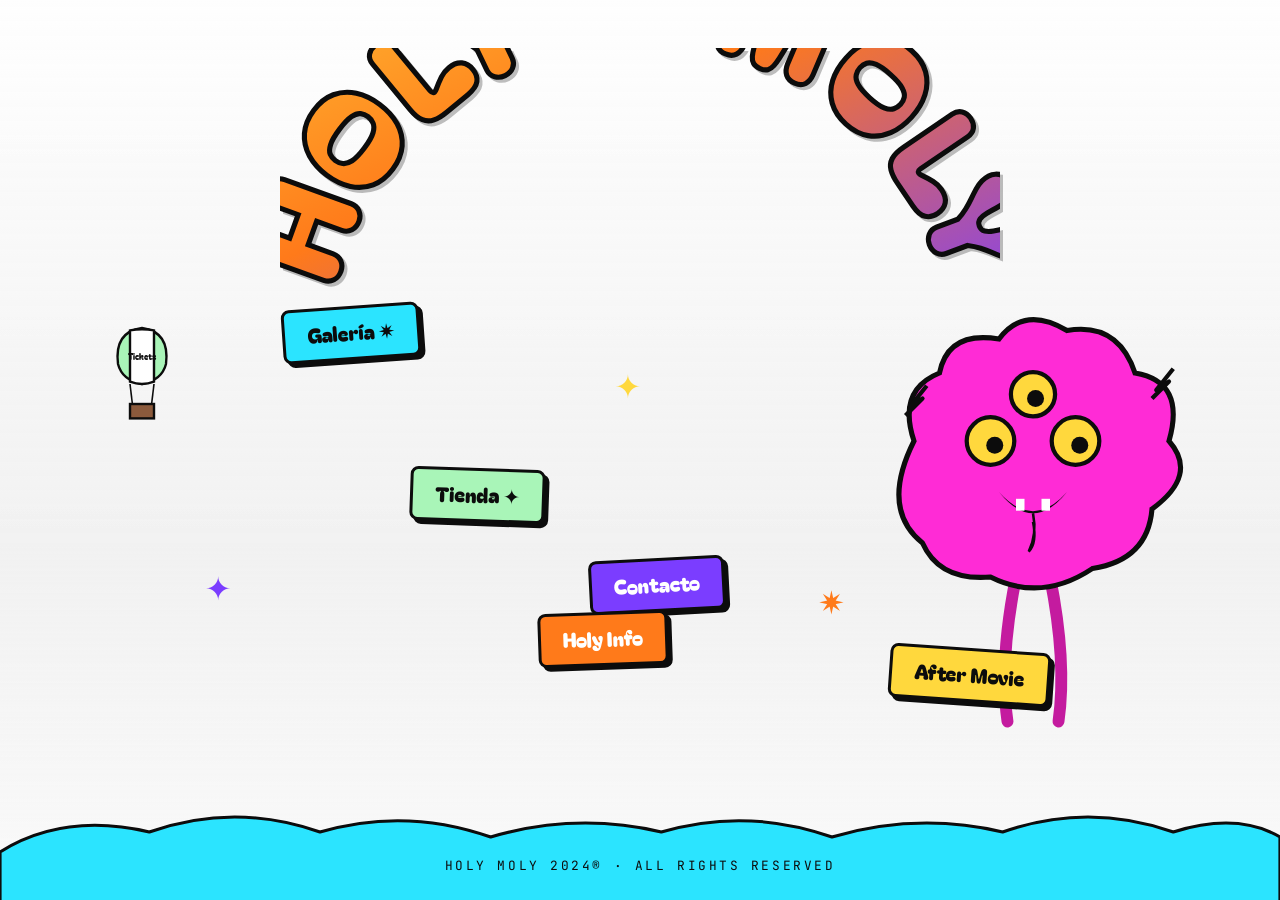
==== index.html @ dff4e441 "Initial commit: Holy Moly Fest site Co-Authored-By: Claude Opus 4.7 <noreply@anthropic.com>" ====
<!DOCTYPE html>
<html lang="es">
<head>
<meta charset="UTF-8">
<meta name="viewport" content="width=device-width, initial-scale=1">
<title>Holy Moly Fest — Latin Tech · CDMX</title>
<meta name="description" content="Holy Moly Fest 2024. 11 de Mayo en Frontón México. Latin Tech, energía y comunidad. Creado por MrPig.">
<link rel="preconnect" href="https://fonts.googleapis.com">
<link rel="preconnect" href="https://fonts.gstatic.com" crossorigin>
<link href="https://fonts.googleapis.com/css2?family=Bagel+Fat+One&family=DM+Sans:ital,wght@0,400;0,500;0,700;1,400&family=JetBrains+Mono:wght@400;500&display=swap" rel="stylesheet">
<link rel="stylesheet" href="styles.css">
<link rel="icon" href="data:image/svg+xml,%3Csvg xmlns='http://www.w3.org/2000/svg' viewBox='0 0 64 64'%3E%3Ccircle cx='32' cy='32' r='28' fill='%23ff2bd6'/%3E%3Ccircle cx='22' cy='28' r='5' fill='%23ffd83d'/%3E%3Ccircle cx='42' cy='28' r='5' fill='%23ffd83d'/%3E%3Ccircle cx='32' cy='18' r='5' fill='%23ffd83d'/%3E%3C/svg%3E">
<style>
  /* homepage-only overrides to match PDF */
  .home-stage {
    position: relative;
    width: 100%;
    min-height: 100vh;
    background: #fff;
    overflow: hidden;
    isolation: isolate;
  }
  .home-stage__bg {
    position: absolute; inset: 0;
    background-image: url('https://images.unsplash.com/photo-1585464231875-d9ef1f5ad396?w=2000&q=80&auto=format&fit=crop');
    background-size: cover;
    background-position: center;
    filter: grayscale(1) contrast(1.1);
    z-index: 0;
  }
  .home-stage__bg::after {
    content: ""; position: absolute; inset: 0;
    background: linear-gradient(180deg, rgba(240,240,240,.2) 0%, rgba(0,0,0,.05) 60%, rgba(180,240,255,.3) 100%);
  }
  .home-stage__logo {
    position: relative; z-index: 3;
    width: min(720px, 88vw);
    margin: clamp(2rem, 4vw, 3rem) auto 0;
    display: block;
    filter: drop-shadow(3px 3px 0 rgba(0,0,0,.25));
  }
  .home-stage__mascot {
    position: absolute;
    width: min(340px, 42vw);
    right: 6%;
    top: 32%;
    z-index: 3;
    animation: float 6s ease-in-out infinite;
    pointer-events: none;
  }
  .home-stage__tag {
    position: absolute;
    z-index: 3;
    font-family: var(--ff-display);
    padding: 8px 22px;
    border: 3px solid var(--ink);
    border-radius: 8px;
    box-shadow: 4px 4px 0 var(--ink);
    font-size: clamp(1rem, 1.6vw, 1.5rem);
    animation: bob 4s ease-in-out infinite;
    transition: transform .25s;
    text-decoration: none;
    color: var(--ink);
    white-space: nowrap;
  }
  .home-stage__tag:hover { transform: rotate(0deg) scale(1.1) !important; }
  .home-stage__tag--galeria { background: var(--cyan); top: 34%; left: 22%; }
  .home-stage__tag--tickets { background: #fff; top: 42%; left: 8%; animation-delay: .4s; }
  .home-stage__tag--tienda { background: #a9f5b8; top: 52%; left: 32%; animation-delay: .8s; }
  .home-stage__tag--contacto { background: var(--purple); color: #fff; top: 62%; left: 46%; animation-delay: 1.2s; }
  .home-stage__tag--aftermovie { background: var(--yellow); top: 72%; right: 18%; animation-delay: 1.6s; }
  .home-stage__tag--holyinfo { background: var(--orange); color:#fff; bottom: 26%; left: 42%; animation-delay: 2s; }
  .home-stage__sparkle {
    position: absolute;
    z-index: 2;
    font-family: var(--ff-display);
    font-size: clamp(1.5rem, 2.5vw, 2.5rem);
    animation: bob 5s ease-in-out infinite;
  }
  .home-stage__balloon {
    position: absolute;
    width: 80px; left: 8%; top: 36%;
    z-index: 3;
    animation: float 7s ease-in-out infinite;
  }
  .home-stage__cloud {
    position: absolute;
    bottom: -2px; left: 0; right: 0;
    z-index: 2;
    width: 100%;
    height: 110px;
    display: block;
  }
  .home-stage__footer-text {
    position: absolute;
    bottom: 24px;
    left: 0; right: 0;
    text-align: center;
    color: var(--ink);
    font-family: var(--ff-mono);
    font-size: .8rem;
    letter-spacing: .2em;
    text-transform: uppercase;
    z-index: 4;
  }
  @media (max-width: 760px) {
    .home-stage__mascot { width: 48vw; right: 4%; top: 38%; }
    .home-stage__balloon { width: 60px; top: 30%; }
    .home-stage__tag--galeria { top: 30%; left: 8%; }
    .home-stage__tag--tickets { top: 42%; left: 6%; }
    .home-stage__tag--tienda { top: 56%; left: 8%; }
    .home-stage__tag--contacto { top: 66%; left: 8%; }
    .home-stage__tag--aftermovie { bottom: 22%; right: 6%; }
    .home-stage__tag--holyinfo { bottom: 14%; left: 8%; }
  }
</style>
</head>
<body>

<!-- ============== HOMEPAGE HERO — full viewport, all nav via floating tags ============== -->
<main class="home-stage">
  <div class="home-stage__bg"></div>

  <!-- Arched HOLY MOLY logo -->
  <svg class="home-stage__logo" viewBox="0 0 700 260" aria-label="Holy Moly">
    <defs>
      <linearGradient id="hmGrad" x1="0" y1="0" x2="1" y2="1">
        <stop offset="0%" stop-color="#ffd83d"/>
        <stop offset="50%" stop-color="#ff7a1a"/>
        <stop offset="100%" stop-color="#7b3dff"/>
      </linearGradient>
      <path id="arc" d="M 60 220 A 300 300 0 0 1 640 220"/>
    </defs>
    <text font-family="Bagel Fat One, cursive" font-size="130" fill="url(#hmGrad)" stroke="#0c0c0c" stroke-width="5" text-anchor="middle">
      <textPath href="#arc" startOffset="50%">HOLY ✦ MOLY</textPath>
    </text>
  </svg>

  <!-- Mascot climbing/peeking -->
  <svg class="home-stage__mascot" viewBox="0 0 400 520" aria-hidden="true">
    <path d="M180 340 Q160 440 170 510" stroke="#c41b9f" stroke-width="14" fill="none" stroke-linecap="round"/>
    <path d="M220 340 Q240 440 230 510" stroke="#c41b9f" stroke-width="14" fill="none" stroke-linecap="round"/>
    <path d="M60 180 Q40 120 90 100 Q100 50 160 60 Q190 20 240 50 Q300 40 320 100 Q380 110 360 180 Q395 220 340 260 Q335 320 270 330 Q210 370 150 340 Q90 345 70 300 Q20 260 60 180 Z" fill="#ff2bd6" stroke="#0c0c0c" stroke-width="6"/>
    <path d="M50 150 L70 130 L55 140 L75 115" stroke="#0c0c0c" stroke-width="5" fill="#2be4ff" stroke-linejoin="round"/>
    <path d="M340 130 L360 110 L345 120 L365 95" stroke="#0c0c0c" stroke-width="5" fill="#2be4ff" stroke-linejoin="round"/>
    <circle cx="150" cy="180" r="28" fill="#ffd83d" stroke="#0c0c0c" stroke-width="5"/>
    <circle cx="250" cy="180" r="28" fill="#ffd83d" stroke="#0c0c0c" stroke-width="5"/>
    <circle cx="200" cy="125" r="26" fill="#ffd83d" stroke="#0c0c0c" stroke-width="5"/>
    <circle cx="155" cy="185" r="10" fill="#0c0c0c"/>
    <circle cx="255" cy="185" r="10" fill="#0c0c0c"/>
    <circle cx="203" cy="130" r="10" fill="#0c0c0c"/>
    <path d="M160 240 Q200 285 240 240 Q220 265 200 265 Q180 265 160 240 Z" fill="#0c0c0c"/>
    <rect x="180" y="248" width="10" height="14" fill="#fff"/>
    <rect x="210" y="248" width="10" height="14" fill="#fff"/>
    <path d="M200 265 Q205 290 195 310 Q205 300 200 275" fill="#2be4ff" stroke="#0c0c0c" stroke-width="3"/>
  </svg>

  <!-- Hot air balloon with Tickets -->
  <svg class="home-stage__balloon" viewBox="0 0 100 140">
    <path d="M20 50 Q15 10 50 5 Q85 10 80 50 Q75 70 50 75 Q25 70 20 50 Z" fill="#a9f5b8" stroke="#0c0c0c" stroke-width="3"/>
    <path d="M35 8 Q50 5 65 8 L65 72 Q50 78 35 72 Z" fill="#fff" stroke="#0c0c0c" stroke-width="3"/>
    <line x1="35" y1="75" x2="38" y2="100" stroke="#0c0c0c" stroke-width="2"/>
    <line x1="65" y1="75" x2="62" y2="100" stroke="#0c0c0c" stroke-width="2"/>
    <rect x="35" y="100" width="30" height="18" fill="#8b5a3c" stroke="#0c0c0c" stroke-width="3"/>
    <text x="50" y="45" font-family="Bagel Fat One" font-size="10" text-anchor="middle" fill="#0c0c0c">Tickets</text>
  </svg>

  <!-- Floating navigation tags -->
  <a href="galeria.html" class="home-stage__tag home-stage__tag--galeria" style="transform:rotate(-4deg);">Galería ✷</a>
  <a href="tienda.html" class="home-stage__tag home-stage__tag--tienda" style="transform:rotate(2deg);">Tienda ✦</a>
  <a href="contacto.html" class="home-stage__tag home-stage__tag--contacto" style="transform:rotate(-3deg);">Contacto</a>
  <a href="aftermovie.html" class="home-stage__tag home-stage__tag--aftermovie" style="transform:rotate(4deg);">After Movie</a>
  <a href="holy-info.html" class="home-stage__tag home-stage__tag--holyinfo" style="transform:rotate(-2deg);">Holy Info</a>

  <!-- Sparkles -->
  <span class="home-stage__sparkle" style="top:40%; left:48%; color:#ffd83d;">✦</span>
  <span class="home-stage__sparkle" style="top:64%; right:34%; color:#ff7a1a; animation-delay:1s;">✷</span>
  <span class="home-stage__sparkle" style="bottom:32%; left:16%; color:#7b3dff; animation-delay:2s;">✦</span>

  <!-- Cyan wave cloud at bottom -->
  <svg class="home-stage__cloud" viewBox="0 0 1200 110" preserveAspectRatio="none">
    <path d="M0 60 Q60 20 140 40 Q220 10 300 40 Q380 15 460 45 Q540 20 620 40 Q700 15 780 45 Q860 20 940 40 Q1020 10 1100 40 Q1160 20 1200 45 L1200 110 L0 110 Z" fill="#2be4ff" stroke="#0c0c0c" stroke-width="3"/>
  </svg>

  <div class="home-stage__footer-text">Holy Moly 2024® · All Rights Reserved</div>
</main>

<!-- ============== MOBILE DRAWER (fallback nav for small screens) ============== -->
<div class="drawer"><button class="drawer__close">✕</button><ul>
  <li><a href="index.html">Inicio</a></li><li><a href="tienda.html">Tienda</a></li><li><a href="galeria.html">Galería</a></li>
  <li><a href="tickets.html">Tickets</a></li><li><a href="aftermovie.html">After Movie</a></li>
  <li><a href="contacto.html">Contacto</a></li><li><a href="holy-info.html">Holy Info</a></li>
</ul></div>

<!-- Tickets balloon is a link too (overlay) -->
<a href="tickets.html" style="position:absolute; left:8%; top:36%; width:90px; height:130px; z-index:5;" aria-label="Tickets"></a>

<script src="script.js"></script>
</body>
</html>
---- styles.css ----
/* =========================================================
   HOLY MOLY FEST — global styles
   ========================================================= */

:root {
  --bg: #f4f1ea;
  --bg-warm: #ede8dd;
  --ink: #0c0c0c;
  --ink-soft: #2a2a2a;
  --line: #0c0c0c;

  --pink: #ff2bd6;
  --pink-deep: #c41b9f;
  --cyan: #2be4ff;
  --yellow: #ffd83d;
  --lime: #9bff5f;
  --purple: #7b3dff;
  --orange: #ff7a1a;

  --nav-h: 72px;
  --radius: 14px;
  --shadow-hard: 4px 4px 0 0 var(--ink);
  --shadow-soft: 0 14px 40px -10px rgba(0,0,0,.2);

  --ff-display: "Bagel Fat One", "Chango", system-ui, sans-serif;
  --ff-body: "DM Sans", "Inter", system-ui, sans-serif;
  --ff-mono: "JetBrains Mono", ui-monospace, monospace;
}

*, *::before, *::after { box-sizing: border-box; }

html, body { margin: 0; padding: 0; }

body {
  font-family: var(--ff-body);
  background: var(--bg);
  color: var(--ink);
  line-height: 1.55;
  -webkit-font-smoothing: antialiased;
  overflow-x: hidden;
}

img { max-width: 100%; display: block; }
a { color: inherit; text-decoration: none; }
button { font: inherit; cursor: pointer; border: none; background: none; color: inherit; }

::selection { background: var(--pink); color: #fff; }

/* ---------- typography ---------- */
.display {
  font-family: var(--ff-display);
  font-weight: 400;
  line-height: .95;
  letter-spacing: -0.01em;
  text-transform: none;
}

h1, h2, h3 { font-family: var(--ff-display); font-weight: 400; line-height: .95; margin: 0; }
h1 { font-size: clamp(3rem, 9vw, 7rem); }
h2 { font-size: clamp(2.2rem, 6vw, 4.5rem); }
h3 { font-size: clamp(1.4rem, 3vw, 2rem); }

.eyebrow {
  font-family: var(--ff-mono);
  font-size: 0.75rem;
  letter-spacing: 0.22em;
  text-transform: uppercase;
  font-weight: 500;
}

.lede {
  font-size: clamp(1rem, 1.3vw, 1.15rem);
  max-width: 62ch;
  margin: 0 auto;
  color: var(--ink-soft);
}

/* ---------- nav ---------- */
.nav {
  position: relative; z-index: 50;
  height: var(--nav-h);
  display: grid;
  grid-template-columns: 1fr auto 1fr;
  align-items: center;
  padding: 0 clamp(1rem, 3vw, 2.5rem);
  background: #fff;
  border-top: 2px solid var(--ink);
  border-bottom: 2px solid var(--ink);
}

.nav__list {
  list-style: none;
  margin: 0; padding: 0;
  display: flex;
  gap: clamp(0.8rem, 2.2vw, 2.2rem);
  align-items: center;
}
.nav__list--right { justify-content: flex-end; }

.nav__link {
  font-family: var(--ff-display);
  font-size: clamp(0.95rem, 1.2vw, 1.15rem);
  position: relative;
  padding: 6px 2px;
  transition: color .2s;
}
.nav__link:hover { color: var(--pink); }
.nav__link.is-active::after {
  content: ""; position: absolute; left: 0; right: 0; bottom: -2px;
  height: 4px; background: var(--pink);
}

.nav__logo {
  display: flex; align-items: center; gap: 10px;
  font-family: var(--ff-display);
  font-size: clamp(1.4rem, 2vw, 1.8rem);
}
.nav__logo svg { width: 28px; height: 28px; }

.nav__cart {
  position: relative;
  display: inline-flex; align-items: center; gap: 6px;
  padding: 8px 12px;
  border: 2px solid var(--ink);
  border-radius: 999px;
  background: var(--yellow);
  font-family: var(--ff-display);
  font-size: 0.95rem;
  transition: transform .15s;
}
.nav__cart:hover { transform: translate(-2px,-2px); box-shadow: var(--shadow-hard); }
.nav__cart-count {
  background: var(--pink); color: #fff;
  padding: 0 7px; border-radius: 999px;
  font-family: var(--ff-mono); font-size: .72rem;
  border: 2px solid var(--ink);
}

.nav__burger { display: none; border: 2px solid var(--ink); padding: 8px 10px; border-radius: 10px; background: #fff; }
.nav__burger span { display: block; width: 22px; height: 2px; background: var(--ink); margin: 4px 0; }

@media (max-width: 960px) {
  .nav { grid-template-columns: auto 1fr auto; }
  .nav__list { display: none; }
  .nav__burger { display: block; }
  .nav__logo { order: 0; }
  .nav__cart { order: 1; }
}

/* mobile drawer */
.drawer {
  position: fixed; inset: 0;
  background: var(--bg);
  z-index: 200;
  display: none;
  padding: 2rem;
  transform: translateY(-100%);
  transition: transform .4s ease;
}
.drawer.is-open { display: block; transform: translateY(0); }
.drawer__close { position: absolute; top: 1.2rem; right: 1.2rem; font-family: var(--ff-display); font-size: 2rem; }
.drawer ul { list-style: none; padding: 0; margin: 4rem 0 0; }
.drawer li { font-family: var(--ff-display); font-size: clamp(2rem, 8vw, 3.5rem); padding: .4rem 0; border-bottom: 2px solid var(--ink); }
.drawer li a { display: block; transition: color .2s, transform .2s; }
.drawer li a:hover { color: var(--pink); transform: translateX(8px); }

/* ---------- hero ---------- */
.hero {
  position: relative;
  width: 100%;
  min-height: clamp(380px, 72vh, 760px);
  background: #1a1a1a;
  overflow: hidden;
  isolation: isolate;
}
.hero__bg {
  position: absolute; inset: 0;
  background-size: cover;
  background-position: center;
  filter: grayscale(1) contrast(1.05);
}
.hero__bg::after {
  content: ""; position: absolute; inset: 0;
  background: linear-gradient(180deg, rgba(0,0,0,.15) 0%, rgba(0,0,0,.35) 100%);
}
.hero__inner {
  position: relative; z-index: 2;
  display: flex; align-items: center; justify-content: center;
  min-height: inherit;
  padding: clamp(2rem, 5vw, 4rem);
}
.hero__mascot {
  position: absolute;
  pointer-events: none;
  animation: float 6s ease-in-out infinite;
}
@keyframes float {
  0%, 100% { transform: translateY(0) rotate(-1deg); }
  50% { transform: translateY(-18px) rotate(2deg); }
}

/* ---------- sections ---------- */
.section { padding: clamp(3rem, 8vw, 7rem) clamp(1rem, 4vw, 3rem); }
.wrap { max-width: 1280px; margin: 0 auto; }
.center { text-align: center; }

.page-title {
  text-align: center;
  padding: clamp(2.5rem, 6vw, 5rem) 1rem clamp(1.5rem, 3vw, 3rem);
}
.page-title h1 { margin-bottom: 1rem; }
.page-title p { text-transform: uppercase; font-size: .9rem; letter-spacing: .05em; max-width: 64ch; margin: 1rem auto 0; color: var(--ink-soft); }

.divider {
  width: 180px; height: 3px; background: var(--ink); margin: 1.2rem auto 0;
}

/* ---------- buttons ---------- */
.btn {
  display: inline-flex; align-items: center; gap: 10px;
  padding: 14px 26px;
  border: 2px solid var(--ink);
  border-radius: 999px;
  font-family: var(--ff-display);
  font-size: 1rem;
  background: #fff;
  transition: transform .18s, box-shadow .18s, background .18s;
}
.btn:hover { transform: translate(-3px,-3px); box-shadow: var(--shadow-hard); }
.btn--dark { background: var(--ink); color: #fff; }
.btn--pink { background: var(--pink); color: #fff; }
.btn--yellow { background: var(--yellow); }
.btn--cyan { background: var(--cyan); }

/* ---------- cards / products ---------- */
.prod-grid {
  display: grid;
  grid-template-columns: repeat(auto-fit, minmax(260px, 1fr));
  gap: clamp(1.2rem, 3vw, 2.5rem);
  max-width: 1280px; margin: 0 auto;
}
.prod {
  text-align: center;
  display: block;
  transition: transform .3s cubic-bezier(.2,.9,.3,1);
}
.prod:hover { transform: translateY(-8px); }
.prod__img {
  aspect-ratio: 4/5;
  background: var(--bg-warm);
  border: 2px solid var(--ink);
  border-radius: var(--radius);
  display: grid; place-items: center;
  overflow: hidden;
  position: relative;
  transition: box-shadow .3s;
}
.prod:hover .prod__img { box-shadow: var(--shadow-hard); }
.prod__img svg { width: 60%; height: 60%; }
.prod__title { font-family: var(--ff-display); font-size: 1.5rem; margin-top: 1rem; }
.prod__price { font-family: var(--ff-mono); font-size: .95rem; color: var(--ink-soft); }

.badge {
  display: inline-block;
  font-family: var(--ff-display);
  background: var(--pink); color: #fff;
  padding: 4px 12px;
  border: 2px solid var(--ink);
  border-radius: 999px;
  font-size: .8rem;
  transform: rotate(-3deg);
}

/* ---------- footer ---------- */
.footer {
  border-top: 2px solid var(--ink);
  padding: 3rem clamp(1rem, 4vw, 3rem);
  background: var(--bg-warm);
}
.footer__grid {
  max-width: 1280px; margin: 0 auto;
  display: grid;
  grid-template-columns: 2fr 1fr 1fr 1fr 1fr;
  gap: 2rem;
  align-items: start;
}
.footer h4 { font-family: var(--ff-display); font-size: 1.1rem; margin-bottom: 1rem; }
.footer ul { list-style: none; margin: 0; padding: 0; display: flex; flex-direction: column; gap: .4rem; }
.footer a { font-size: .95rem; transition: color .2s; }
.footer a:hover { color: var(--pink); }
.footer__logo { font-family: var(--ff-display); font-size: 2.2rem; }
.footer__legal { font-size: .8rem; color: var(--ink-soft); margin-top: .4rem; font-family: var(--ff-mono); text-transform: uppercase; letter-spacing: .08em; }
@media (max-width: 900px) {
  .footer__grid { grid-template-columns: repeat(2, 1fr); }
  .footer__grid > :first-child { grid-column: span 2; }
}

/* ---------- marquee ---------- */
.marquee {
  display: flex;
  overflow: hidden;
  gap: 2rem;
  padding: 1rem 0;
  background: var(--pink);
  color: #fff;
  border-top: 2px solid var(--ink);
  border-bottom: 2px solid var(--ink);
}
.marquee__track {
  display: flex; gap: 2rem; flex-shrink: 0;
  animation: marq 30s linear infinite;
  padding-right: 2rem;
}
@keyframes marq { to { transform: translateX(-100%); } }
.marquee span { font-family: var(--ff-display); font-size: clamp(1.5rem, 3vw, 2.4rem); white-space: nowrap; display: inline-flex; align-items: center; gap: 1.2rem; }
.marquee svg { width: 28px; height: 28px; flex-shrink: 0; }

/* ---------- gallery grid ---------- */
.gal {
  display: grid;
  grid-template-columns: repeat(3, 1fr);
  gap: 8px;
  max-width: 1280px; margin: 0 auto;
}
.gal__item {
  aspect-ratio: 4/3;
  overflow: hidden;
  position: relative;
  border-radius: 6px;
  cursor: pointer;
  transition: transform .3s;
}
.gal__item:hover { transform: scale(1.02); z-index: 2; }
.gal__item::before {
  content: ""; position: absolute; inset: 0;
  background: linear-gradient(135deg, rgba(255,43,214,.7), rgba(43,228,255,.7));
  mix-blend-mode: multiply;
  opacity: 0;
  transition: opacity .3s;
}
.gal__item:hover::before { opacity: .8; }
.gal__item img { width: 100%; height: 100%; object-fit: cover; }
@media (max-width: 800px) {
  .gal { grid-template-columns: repeat(2, 1fr); }
}

/* ---------- tickets ---------- */
.ticket {
  display: grid;
  grid-template-columns: 1fr 260px;
  border: 2px solid var(--ink);
  border-radius: 18px;
  overflow: hidden;
  max-width: 860px; margin: 0 auto 1.5rem;
  background: #fff;
  transition: transform .25s, box-shadow .25s;
}
.ticket:hover { transform: translate(-4px,-4px); box-shadow: 8px 8px 0 0 var(--ink); }
.ticket__body { padding: 1.8rem 2rem; }
.ticket__body h3 { text-transform: uppercase; margin-bottom: .6rem; }
.ticket__meta { display: flex; flex-direction: column; gap: .3rem; font-family: var(--ff-mono); font-size: .88rem; margin-bottom: 1.2rem; }
.ticket__meta b { font-family: var(--ff-display); font-weight: 400; margin-right: .4rem; }
.ticket__stub {
  background: linear-gradient(140deg, #a9f5b8, #7be4ff 40%, #ffc85e 85%);
  display: grid; place-items: center;
  position: relative;
  border-left: 2px dashed var(--ink);
}
.ticket__stub-inner {
  text-align: center;
  font-family: var(--ff-display);
  font-size: 1.8rem;
  line-height: 1;
  color: var(--pink-deep);
  text-shadow: 2px 2px 0 #fff;
}
@media (max-width: 700px) {
  .ticket { grid-template-columns: 1fr; }
  .ticket__stub { min-height: 120px; border-left: none; border-top: 2px dashed var(--ink); }
}

/* ---------- product detail ---------- */
.pdp {
  display: grid;
  grid-template-columns: 90px 1fr 1fr;
  gap: 2rem;
  max-width: 1200px;
  margin: 0 auto;
  padding: clamp(2rem, 5vw, 4rem) clamp(1rem, 3vw, 2rem);
}
.pdp__thumbs { display: flex; flex-direction: column; gap: 10px; }
.pdp__thumb { aspect-ratio: 1; border: 2px solid var(--ink); border-radius: 10px; background: var(--bg-warm); cursor: pointer; overflow: hidden; transition: transform .18s; }
.pdp__thumb:hover { transform: scale(1.04); }
.pdp__thumb.is-active { background: var(--yellow); }
.pdp__main { aspect-ratio: 4/5; border: 2px solid var(--ink); border-radius: var(--radius); background: var(--bg-warm); display: grid; place-items: center; overflow: hidden; }
.pdp__main svg { width: 70%; height: 70%; }
.pdp__info h1 { font-size: clamp(2.2rem, 5vw, 3.4rem); margin-bottom: 1rem; }
.pdp__price { font-family: var(--ff-display); font-size: 1.8rem; margin: 1rem 0 .5rem; }
.pdp__sizes { display: flex; gap: 10px; margin: 1.2rem 0; }
.pdp__size {
  padding: 8px 18px;
  border: 2px solid var(--ink);
  border-radius: 999px;
  background: #fff;
  font-family: var(--ff-mono);
  font-size: .9rem;
  transition: all .15s;
}
.pdp__size:hover, .pdp__size.is-active { background: var(--ink); color: #fff; }
.pdp__meta { font-style: italic; color: var(--ink-soft); font-size: .9rem; margin: 1rem 0 1.5rem; }
.pdp__actions { display: flex; flex-direction: column; gap: 10px; max-width: 280px; }

@media (max-width: 900px) {
  .pdp { grid-template-columns: 1fr; }
  .pdp__thumbs { flex-direction: row; order: 2; }
  .pdp__thumb { width: 70px; }
}

/* ---------- contact ---------- */
.contact-block {
  max-width: 720px; margin: 0 auto 3rem;
  text-align: center;
}
.contact-block h2 { margin-bottom: .5rem; }
.contact-block p { text-transform: uppercase; font-size: .9rem; line-height: 1.7; letter-spacing: .04em; color: var(--ink-soft); margin: 1.5rem 0; }

/* ---------- video placeholder ---------- */
.video-frame {
  max-width: 1100px; margin: 0 auto;
  aspect-ratio: 16/9;
  border: 2px solid var(--ink);
  border-radius: var(--radius);
  background: #111;
  position: relative;
  overflow: hidden;
  display: grid; place-items: center;
}
.video-frame__play {
  width: 110px; height: 110px;
  border-radius: 50%;
  background: var(--pink);
  border: 3px solid #fff;
  display: grid; place-items: center;
  cursor: pointer;
  transition: transform .2s;
  box-shadow: 0 0 0 6px rgba(255,43,214,.3);
}
.video-frame__play:hover { transform: scale(1.1); }
.video-frame__play::after {
  content: ""; width: 0; height: 0;
  border-left: 26px solid #fff; border-top: 16px solid transparent; border-bottom: 16px solid transparent;
  margin-left: 6px;
}
.video-frame__stars {
  position: absolute; inset: 0;
  background-image:
    radial-gradient(circle, #fff 1px, transparent 1.5px),
    radial-gradient(circle, #fff 0.8px, transparent 1.2px);
  background-size: 90px 90px, 50px 50px;
  background-position: 0 0, 25px 25px;
  opacity: .2;
}

/* ---------- FAQ ---------- */
.faq { max-width: 820px; margin: 0 auto; }
.faq__item { border-bottom: 2px solid var(--ink); padding: 1.2rem 0; }
.faq__q { display: flex; justify-content: space-between; align-items: center; font-family: var(--ff-display); font-size: 1.25rem; cursor: pointer; width: 100%; text-align: left; }
.faq__q::after { content: "+"; font-size: 2rem; transition: transform .25s; }
.faq__item.is-open .faq__q::after { transform: rotate(45deg); }
.faq__a { max-height: 0; overflow: hidden; transition: max-height .35s ease; color: var(--ink-soft); }
.faq__item.is-open .faq__a { max-height: 400px; padding-top: 1rem; }

/* ---------- feature blocks ---------- */
.feats {
  display: grid; grid-template-columns: repeat(auto-fit, minmax(240px, 1fr));
  gap: 1.5rem;
  max-width: 1200px; margin: 0 auto;
}
.feat {
  padding: 2rem;
  border: 2px solid var(--ink);
  border-radius: var(--radius);
  background: #fff;
  transition: transform .25s;
}
.feat:hover { transform: translate(-4px,-4px); box-shadow: var(--shadow-hard); }
.feat--pink { background: var(--pink); color: #fff; }
.feat--cyan { background: var(--cyan); }
.feat--yellow { background: var(--yellow); }
.feat--lime { background: var(--lime); }
.feat h3 { margin-bottom: .6rem; }

/* ---------- entrance animations ---------- */
.reveal { opacity: 0; transform: translateY(24px); transition: opacity .7s, transform .7s; }
.reveal.is-in { opacity: 1; transform: none; }

.delay-1 { transition-delay: .1s; }
.delay-2 { transition-delay: .2s; }
.delay-3 { transition-delay: .3s; }
.delay-4 { transition-delay: .4s; }

/* ---------- utilities ---------- */
.bg-pink { background: var(--pink); color: #fff; }
.bg-cyan { background: var(--cyan); }
.bg-yellow { background: var(--yellow); }
.bg-warm { background: var(--bg-warm); }
.stack > * + * { margin-top: 1rem; }

/* ---------- Home hero bold ---------- */
.home-hero {
  position: relative;
  min-height: 92vh;
  background: #1a1a1a url("https://images.unsplash.com/photo-1533174072545-7a4b6ad7a6c3?w=1800&q=80&auto=format&fit=crop") center/cover;
  overflow: hidden;
  isolation: isolate;
}
.home-hero::before {
  content: ""; position: absolute; inset: 0;
  background: linear-gradient(180deg, rgba(0,0,0,.1), rgba(0,0,0,.5));
  filter: grayscale(1);
  z-index: 0;
}
.home-hero__bgimg {
  position: absolute; inset: 0;
  background-size: cover; background-position: center;
  filter: grayscale(1) contrast(1.08);
  z-index: -1;
}
.home-hero__logo {
  position: absolute;
  top: clamp(60px, 10vh, 130px);
  left: 50%; transform: translateX(-50%);
  z-index: 3;
  width: min(640px, 78vw);
  filter: drop-shadow(4px 4px 0 rgba(0,0,0,.35));
}
.home-hero__cta {
  position: absolute; inset: 0; z-index: 4;
  display: flex; flex-direction: column; align-items: center; justify-content: flex-end;
  padding-bottom: 6rem;
  gap: 1rem;
}
.home-hero__cta p { color: #fff; font-family: var(--ff-mono); letter-spacing: .2em; text-transform: uppercase; font-size: .85rem; }

.float-tag {
  position: absolute;
  font-family: var(--ff-display);
  padding: 6px 18px;
  border: 2px solid var(--ink);
  border-radius: 6px;
  box-shadow: 3px 3px 0 var(--ink);
  font-size: clamp(.9rem, 1.3vw, 1.2rem);
  z-index: 3;
  animation: bob 4s ease-in-out infinite;
}
@keyframes bob {
  0%, 100% { transform: translateY(0) rotate(-3deg); }
  50% { transform: translateY(-10px) rotate(3deg); }
}
.float-tag--tienda { background: #a9f5b8; top: 42%; left: 10%; }
.float-tag--galeria { background: var(--cyan); top: 28%; right: 16%; animation-delay: .6s; }
.float-tag--tickets { background: #fff; top: 22%; left: 14%; animation-delay: 1.2s; }
.float-tag--contacto { background: var(--purple); color: #fff; border-color: var(--orange); top: 58%; right: 10%; animation-delay: .9s; }
.float-tag--after { background: var(--yellow); bottom: 28%; right: 20%; animation-delay: 1.5s; }

.home-hero__cloud {
  position: absolute;
  bottom: -40px; left: 0; right: 0;
  height: 180px;
  z-index: 4;
}

/* Home sections */
.panel {
  padding: clamp(4rem, 8vw, 7rem) clamp(1rem, 4vw, 3rem);
  position: relative;
}

.headline-xl {
  font-family: var(--ff-display);
  font-size: clamp(3.5rem, 12vw, 10rem);
  line-height: .85;
  text-align: center;
}
.headline-xl em { font-style: normal; color: var(--pink); }

/* Wavy border */
.wave-sep {
  display: block; width: 100%; height: 60px;
}

/* Holy Info style */
.info-grid {
  max-width: 1100px; margin: 0 auto;
  display: grid; gap: 3rem;
}
.info-row {
  display: grid; grid-template-columns: 1fr 2fr; gap: 2rem; align-items: start;
  padding-bottom: 2rem; border-bottom: 2px solid var(--ink);
}
.info-row h3 { font-size: 2rem; }
.info-row p { color: var(--ink-soft); line-height: 1.7; }
@media (max-width: 700px) { .info-row { grid-template-columns: 1fr; } }

/* Lineup */
.lineup { display: flex; flex-wrap: wrap; gap: 10px; justify-content: center; max-width: 1000px; margin: 0 auto; }
.lineup__chip {
  padding: 10px 22px;
  border: 2px solid var(--ink);
  border-radius: 999px;
  font-family: var(--ff-display);
  font-size: clamp(1rem, 1.5vw, 1.5rem);
  background: #fff;
  transition: all .2s;
}
.lineup__chip:hover { background: var(--pink); color: #fff; transform: rotate(-2deg) scale(1.05); }
.lineup__chip--headline { background: var(--yellow); font-size: clamp(1.4rem, 2.2vw, 2.2rem); }

/* cart drawer */
.cart {
  position: fixed; top: 0; right: 0; bottom: 0;
  width: min(420px, 100%);
  background: var(--bg);
  border-left: 2px solid var(--ink);
  z-index: 250;
  transform: translateX(100%);
  transition: transform .35s cubic-bezier(.2,.9,.3,1);
  display: flex; flex-direction: column;
}
.cart.is-open { transform: translateX(0); }
.cart__head { padding: 1.5rem; border-bottom: 2px solid var(--ink); display: flex; justify-content: space-between; align-items: center; }
.cart__head h3 { font-size: 1.6rem; }
.cart__close { font-family: var(--ff-display); font-size: 1.8rem; }
.cart__body { flex: 1; padding: 1.5rem; overflow-y: auto; color: var(--ink-soft); }
.cart__foot { padding: 1.5rem; border-top: 2px solid var(--ink); }
.cart-backdrop { position: fixed; inset: 0; background: rgba(0,0,0,.4); z-index: 240; opacity: 0; pointer-events: none; transition: opacity .3s; }
.cart-backdrop.is-open { opacity: 1; pointer-events: auto; }
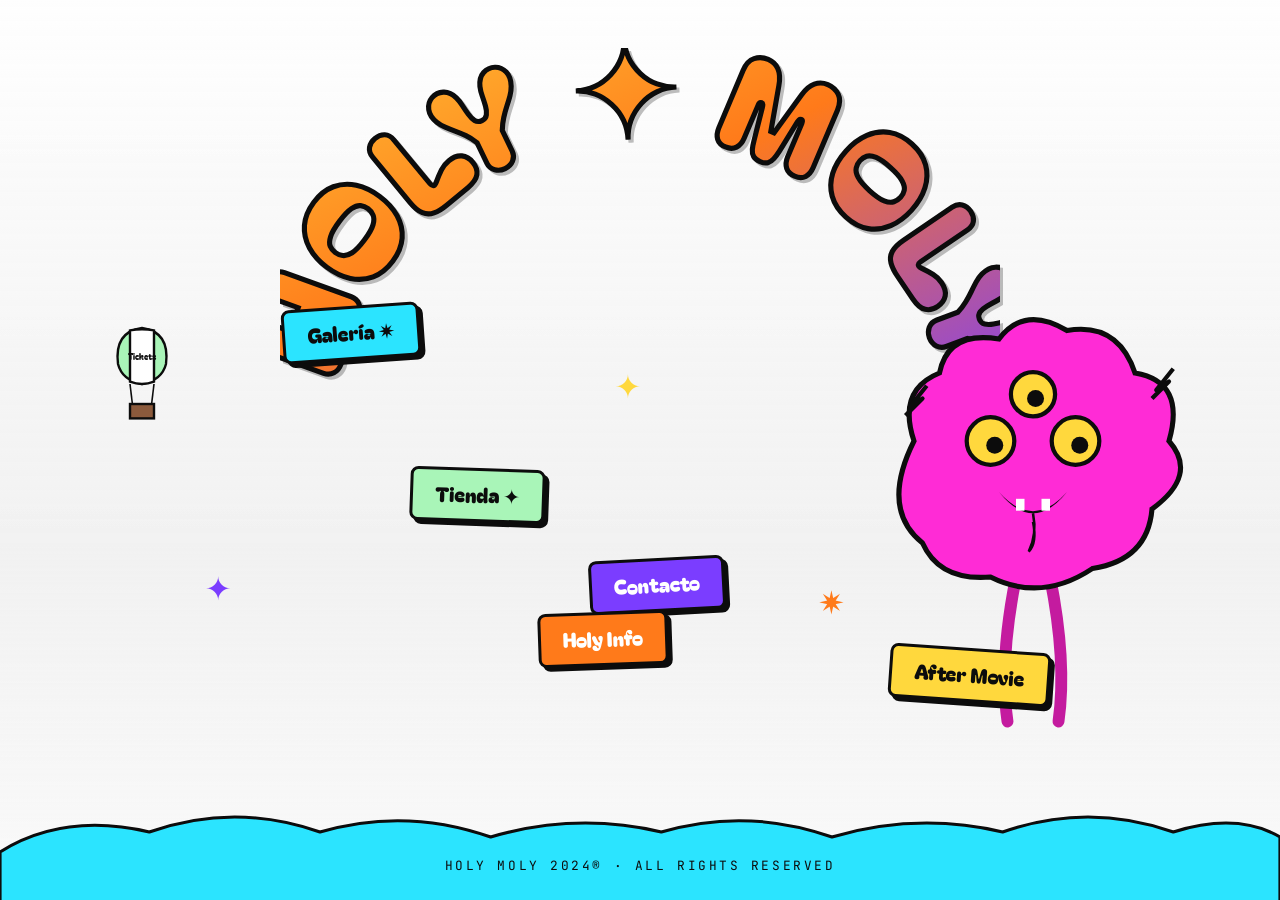
==== commit dfa7c97b: "Fix HOLY MOLY logo clipping: expand SVG viewBox upward Co-Authored-By: Claude Opus 4.7 <noreply@anth" ====
--- a/index.html
+++ b/index.html
@@ -122,7 +122,7 @@
   <div class="home-stage__bg"></div>
 
   <!-- Arched HOLY MOLY logo -->
-  <svg class="home-stage__logo" viewBox="0 0 700 260" aria-label="Holy Moly">
+  <svg class="home-stage__logo" viewBox="0 -90 700 360" aria-label="Holy Moly">
     <defs>
       <linearGradient id="hmGrad" x1="0" y1="0" x2="1" y2="1">
         <stop offset="0%" stop-color="#ffd83d"/>
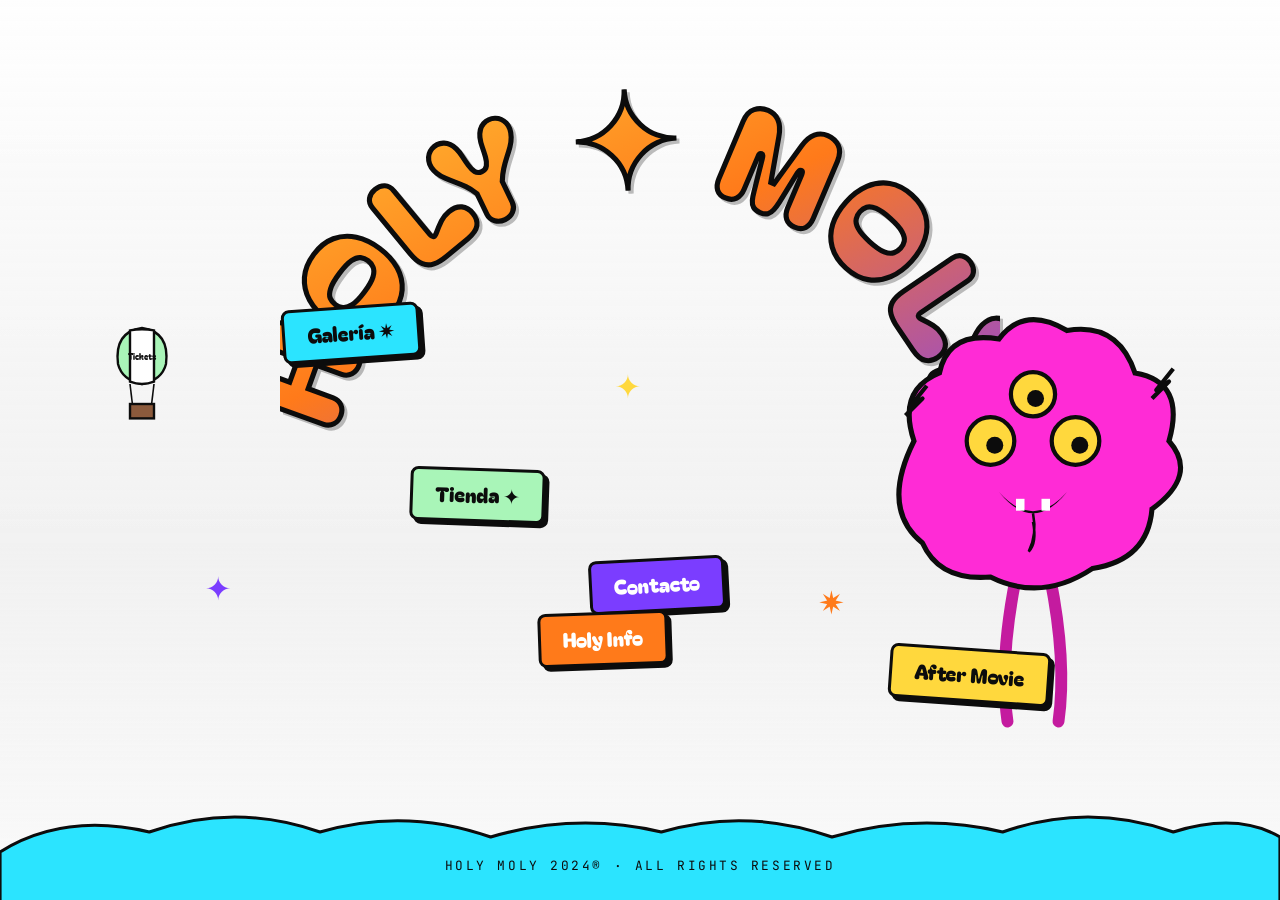
==== commit cdc1f566: "Expand logo viewBox further to show full caps Co-Authored-By: Claude Opus 4.7 <noreply@anthropic.com" ====
--- a/index.html
+++ b/index.html
@@ -122,7 +122,7 @@
   <div class="home-stage__bg"></div>
 
   <!-- Arched HOLY MOLY logo -->
-  <svg class="home-stage__logo" viewBox="0 -90 700 360" aria-label="Holy Moly">
+  <svg class="home-stage__logo" viewBox="0 -140 700 420" aria-label="Holy Moly">
     <defs>
       <linearGradient id="hmGrad" x1="0" y1="0" x2="1" y2="1">
         <stop offset="0%" stop-color="#ffd83d"/>
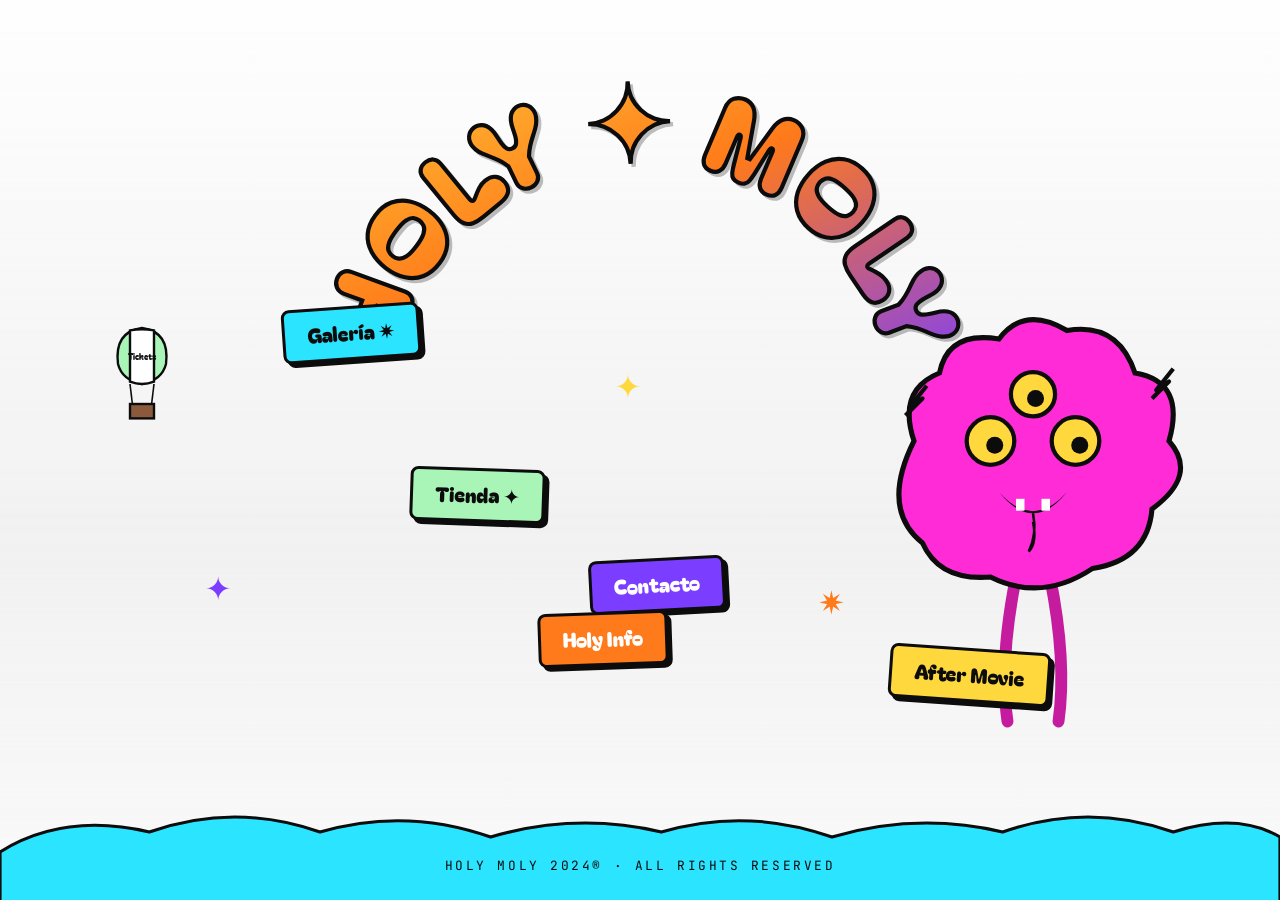
==== commit 7027344b: "Widen logo viewBox to fit angled outer letters Co-Authored-By: Claude Opus 4.7 <noreply@anthropic.co" ====
--- a/index.html
+++ b/index.html
@@ -122,7 +122,7 @@
   <div class="home-stage__bg"></div>
 
   <!-- Arched HOLY MOLY logo -->
-  <svg class="home-stage__logo" viewBox="0 -140 700 420" aria-label="Holy Moly">
+  <svg class="home-stage__logo" viewBox="-80 -140 860 420" aria-label="Holy Moly">
     <defs>
       <linearGradient id="hmGrad" x1="0" y1="0" x2="1" y2="1">
         <stop offset="0%" stop-color="#ffd83d"/>
